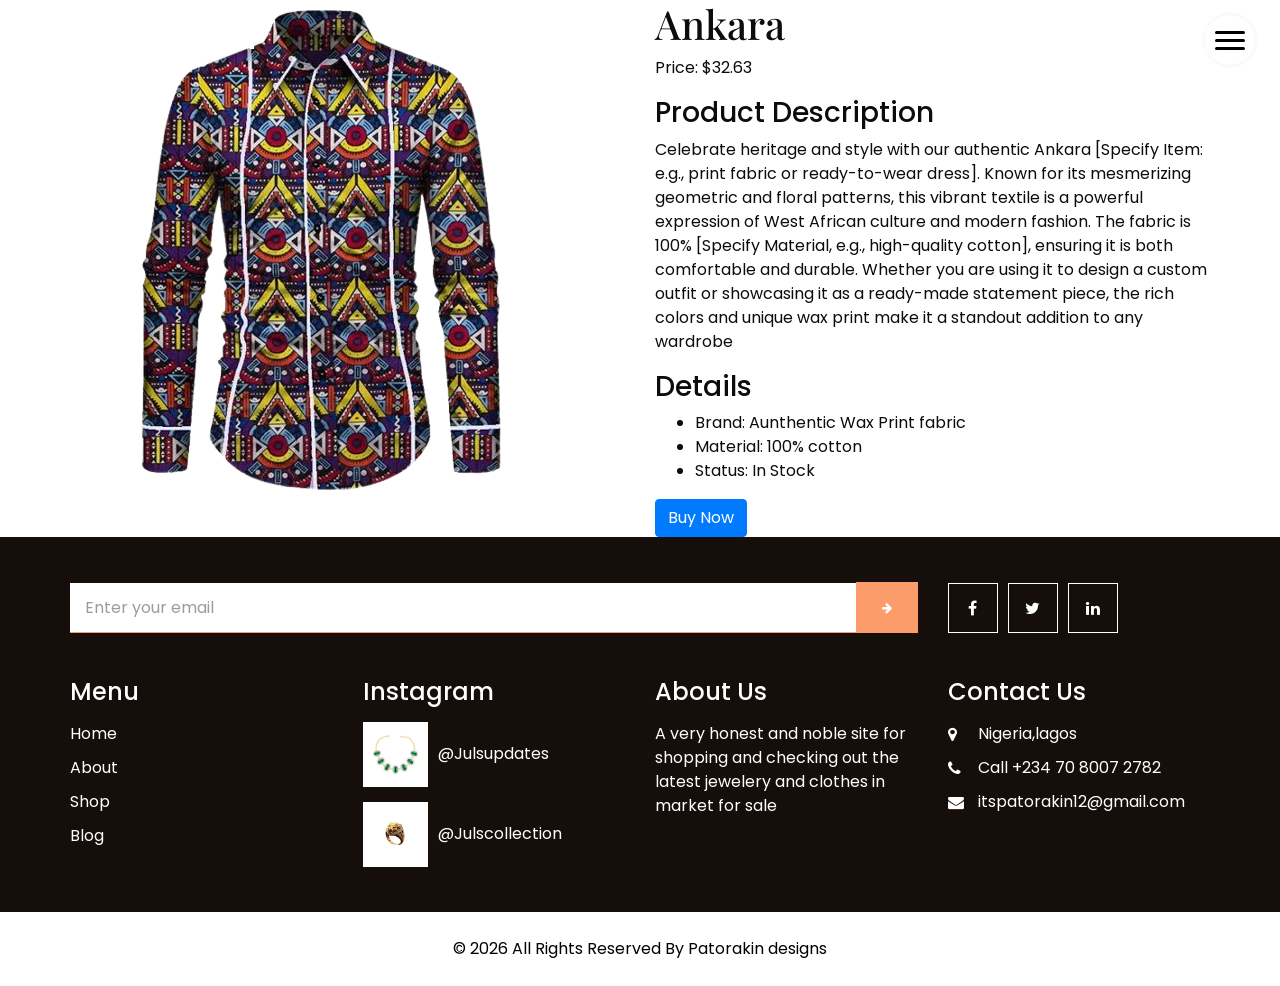
==== Ankara.html @ e6dc1581 "Add files via upload" ====
<!DOCTYPE html>
<html>

<head>
  <!-- Basic -->
  <meta charset="utf-8" />
  <meta http-equiv="X-UA-Compatible" content="IE=edge" />
  <!-- Mobile Metas -->
  <meta name="viewport" content="width=device-width, initial-scale=1, shrink-to-fit=no" />
  <!-- Site Metas -->
  <link rel="icon" href="images/favicon.png" type="image/gif" />
  <meta name="keywords" content="" />
  <meta name="description" content="" />
  <meta name="author" content="" />

  <title>Jul's Collection</title>

  <!-- bootstrap core css -->
  <link rel="stylesheet" type="text/css" href="css/bootstrap.css" />
  <!-- font awesome style -->
  <link href="css/font-awesome.min.css" rel="stylesheet" />
  <!-- Custom styles for this template -->
  <link href="css/style.css" rel="stylesheet" />
  <!-- responsive style -->
  <link href="css/responsive.css" rel="stylesheet" />

</head>

<body>

  <!-- header section strats -->
  <header class="header_section">
    <div class="container-fluid">
      <nav class="navbar navbar-expand-lg custom_nav-container">
        <a class="navbar-brand" href="index.html">
          <span>
            Juls's Collection
          </span>
        </a>
        <div class="" id="">

          <div class="custom_menu-btn">
            <button onclick="openNav()">
              <span class="s-1"> </span>
              <span class="s-2"> </span>
              <span class="s-3"> </span>
            </button>
            <div id="myNav" class="overlay">
              <div class="overlay-content">
                <a href="index.html">Home</a>
                <a href="about.html">About</a>
                <a href="shop.html">Shop</a>
                <a href="blog.html">Blog</a>
              </div>
            </div>
          </div>

        </div>
      </nav>
    </div>
  </header>
  <!-- end header section -->

   
  <section class="product-detail-section">
    <div class="container">
        <div class="row">
            
            <div class="col-md-6 product-image-container">
                <img src="images/p6.png" alt="Gucci Necklace"> 
            </div>
            
            <div class="col-md-6">
                <div class="product-info-box">
                    <h1>Ankara</h1>
                    <p class="product-price">Price: $32.63</p>
                    
                    <h3>Product Description</h3>
                    <p class="product-description">
                      Celebrate heritage and style with our authentic Ankara [Specify Item: e.g., print fabric or ready-to-wear dress]. Known for its mesmerizing geometric and floral patterns, this vibrant textile is a powerful expression of West African culture and modern fashion. The fabric is 100% [Specify Material, e.g., high-quality cotton], ensuring it is both comfortable and durable. Whether you are using it to design a custom outfit or showcasing it as a ready-made statement piece, the rich colors and unique wax print make it a standout addition to any wardrobe 
                    </p>
                    
                    <h3>Details</h3>
                    <ul>
                        <li>Brand: Aunthentic Wax Print fabric</li>
                        <li>Material: 100% cotton</li>
                         
                        <li>Status: In Stock</li>
                    </ul>
                    
                    <a href="https://yourpaymentlinkhere.com" target="_blank" class="btn btn-primary" id="buy-button">
                        Buy Now
                    </a>
                </div>
            </div>
        </div>
    </div>
</section>

   
  

  <!-- info section -->
  <section class="info_section layout_padding2">
    <div class="container">
      <div class="row info_form_social_row">
        <div class="col-md-8 col-lg-9">
          <div class="info_form">
            <form action="">
              <input type="email" placeholder="Enter your email">
              <button>
                <i class="fa fa-arrow-right" aria-hidden="true"></i>
              </button>
            </form>
          </div>
        </div>
        <div class="col-md-4 col-lg-3">

          <div class="social_box">
            <a href="">
              <i class="fa fa-facebook" aria-hidden="true"></i>
            </a>
            <a href="">
              <i class="fa fa-twitter" aria-hidden="true"></i>
            </a>
            <a href="">
              <i class="fa fa-linkedin" aria-hidden="true"></i>
            </a>
          </div>
        </div>
      </div>
      <div class="row info_main_row">
        <div class="col-md-6 col-lg-3">
          <div class="info_links">
            <h4>
              Menu
            </h4>
            <div class="info_links_menu">
              <a href="index.html">Home</a>
              <a href="about.html">About</a>
              <a href="shop.html">Shop</a>
              <a href="blog.html">Blog</a>
            </div>
          </div>
        </div>
        <div class="col-md-6 col-lg-3">
          <div class="info_insta">
            <h4>
              Instagram
            </h4>
            <div class="insta_box">
              <div class="img-box">
                <img src="images/p1.png" alt="">
              </div>
              <p>
                @Julsupdates
              </p>
            </div>
            <div class="insta_box">
              <div class="img-box">
                <img src="images/p2.png" alt="">
              </div>
              <p>
                @Julscollection
              </p>
            </div>
          </div>
        </div>
        <div class="col-md-6 col-lg-3">
          <div class="info_detail">
            <h4>
              About Us
            </h4>
            <p class="mb-0">
              A very honest and noble site for shopping and checking out the latest jewelery and clothes in market for sale 
            </p>
          </div>
        </div>
        <div class="col-md-6 col-lg-3">
          <h4>
            Contact Us
          </h4>
          <div class="info_contact">
            <a href="">
              <i class="fa fa-map-marker" aria-hidden="true"></i>
              <span>
                Nigeria,lagos
              </span>
            </a>
            <a href="">
              <i class="fa fa-phone" aria-hidden="true"></i>
              <span>
                Call +234 70 8007 2782
              </span>
            </a>
            <a href="">
              <i class="fa fa-envelope"></i>
              <span>
                itspatorakin12@gmail.com
              </span>
            </a>
          </div>
        </div>
      </div>
    </div>
  </section>

  <!-- end info_section -->


  <!-- footer section -->
  <footer class="footer_section">
    <div class="container">
      <p>
        &copy; <span id="displayYear"></span> All Rights Reserved By
        <a href="https://html.design/">Patorakin designs</a>
      </p>
    </div>
  </footer>
  <!-- footer section -->


  <!-- jQery -->
  <script src="js/jquery-3.4.1.min.js"></script>
  <!-- bootstrap js -->
  <script src="js/bootstrap.js"></script>
  <!-- custom js -->
  <script src="js/custom.js"></script>

</body>

</html>
---- css/style.css ----
@import url("https://fonts.googleapis.com/css2?family=Playfair+Display:wght@400;500;600;700&family=Poppins:wght@400;500;600;700&display=swap");
/* fonts import */
@import url("../fonts/octin_sports_rg.ttf");
body {
  font-family: "Poppins", sans-serif;
  color: #0c0c0c;
  background-color: #ffffff;
  overflow-x: hidden;
}

.layout_padding {
  padding: 90px 0;
}

.layout_padding2 {
  padding: 45px 0;
}

.layout_padding2-top {
  padding-top: 45px;
}

.layout_padding2-bottom {
  padding-bottom: 45px;
}

.layout_padding-top {
  padding-top: 90px;
}

.layout_padding-bottom {
  padding-bottom: 90px;
}

.long_section {
  margin-left: 45px;
  margin-right: 45px;
  padding-left: 15px;
  padding-right: 15px;
}

.heading_container {
  display: -webkit-box;
  display: -ms-flexbox;
  display: flex;
  -webkit-box-orient: vertical;
  -webkit-box-direction: normal;
      -ms-flex-direction: column;
          flex-direction: column;
  -webkit-box-align: start;
      -ms-flex-align: start;
          align-items: flex-start;
  font-family: 'Playfair Display', serif;
}

.heading_container h2 {
  position: relative;
  font-weight: bold;
  text-transform: uppercase;
  margin: 0;
}

.heading_container.heading_center {
  -webkit-box-align: center;
      -ms-flex-align: center;
          align-items: center;
  text-align: center;
}

h1,
h2 {
  font-family: 'Playfair Display', serif;
}

/*header section*/
.header_section {
  position: absolute;
  top: 0;
  width: 100%;
  z-index: 9;
}

.header_section .container-fluid {
  padding-right: 25px;
  padding-left: 25px;
}

.header_section .nav_container {
  margin: 0 auto;
}

.header_section.innerpage_header {
  position: relative;
  background: -webkit-gradient(linear, left top, right top, from(#160e0b), to(#160e0b));
  background: linear-gradient(to right, #160e0b, #160e0b);
  padding: 10px 0;
}

.custom_nav-container {
  padding-left: 0;
  padding-right: 0;
}

.custom_menu-btn {
  position: fixed;
  right: 25px;
  top: 15px;
  width: 50px;
  height: 50px;
}

.custom_menu-btn::before {
  content: "";
  position: absolute;
  top: 0;
  right: 0;
  width: 100%;
  height: 100%;
  background-color: white;
  -webkit-box-shadow: 0 0 5px 0 rgba(0, 0, 0, 0.07);
          box-shadow: 0 0 5px 0 rgba(0, 0, 0, 0.07);
  z-index: 7;
  border-radius: 100%;
  -webkit-transition: all .3s;
  transition: all .3s;
}

.custom_menu-btn.menu_btn-style::before {
  width: 100vh;
  height: 100vh;
  background-color: #160e0b;
  -webkit-transform: scale(5);
          transform: scale(5);
  border-radius: 0;
}

.custom_menu-btn button {
  width: 50px;
  height: 50px;
  outline: none;
  border: none;
  border-radius: 100%;
  display: -webkit-box;
  display: -ms-flexbox;
  display: flex;
  -webkit-box-orient: vertical;
  -webkit-box-direction: normal;
      -ms-flex-direction: column;
          flex-direction: column;
  -webkit-box-align: center;
      -ms-flex-align: center;
          align-items: center;
  -webkit-box-pack: center;
      -ms-flex-pack: center;
          justify-content: center;
  background-color: transparent;
  position: relative;
  z-index: 999;
  margin: 0;
}

.custom_menu-btn button span {
  display: block;
  width: 30px;
  height: 3px;
  background-color: #000000;
  margin: 2.5px 0;
  -webkit-transition: all 0.3s;
  transition: all 0.3s;
  border-radius: 15px;
}

.custom_menu-btn .s-2 {
  -webkit-transition: all 0.1s;
  transition: all 0.1s;
}

.menu_btn-style button span {
  background-color: #ffffff;
}

.menu_btn-style button .s-1 {
  -webkit-transform: rotate(45deg) translate(6px, 6px);
          transform: rotate(45deg) translate(6px, 6px);
}

.menu_btn-style button .s-2 {
  -webkit-transform: translateX(100px);
          transform: translateX(100px);
}

.menu_btn-style button .s-3 {
  -webkit-transform: rotate(-45deg) translate(5px, -5px);
          transform: rotate(-45deg) translate(5px, -5px);
}

.overlay {
  height: 100%;
  width: 0;
  position: fixed;
  top: 0;
  left: 0;
  overflow-x: hidden;
  -webkit-transition: 0.5s;
  transition: 0.5s;
  z-index: 9;
}

.overlay .closebtn {
  position: absolute;
  top: 0;
  right: 30px;
  font-size: 60px;
}

.overlay a {
  padding: 0px;
  text-decoration: none;
  font-size: 22px;
  color: #ffffff;
  display: block;
  -webkit-transition: 0.3s;
  transition: 0.3s;
  margin-bottom: 15px;
  text-transform: uppercase;
  font-weight: 600;
  opacity: 0;
}

.overlay a:hover {
  color: #fd9c6b;
}

.overlay-content {
  position: relative;
  top: 30%;
  width: 100%;
  text-align: center;
  margin-top: 30px;
  z-index: 99;
}

.menu_width {
  width: 100%;
}

.menu_width.overlay a {
  opacity: 1;
}

a,
a:hover,
a:focus {
  text-decoration: none;
}

a:hover,
a:focus {
  color: initial;
}

.btn,
.btn:focus {
  outline: none !important;
  -webkit-box-shadow: none;
          box-shadow: none;
}

.navbar-brand {
  margin-top: 10px;
}

.navbar-brand span {
  font-size: 24px;
  font-weight: 700;
  color: #ffffff;
  text-transform: uppercase;
}

/*end header section*/
/* slider section */
.slider_section {
  min-height: 100vh;
  -webkit-box-flex: 1;
      -ms-flex: 1;
          flex: 1;
  display: -webkit-box;
  display: -ms-flexbox;
  display: flex;
  -webkit-box-align: center;
      -ms-flex-align: center;
          align-items: center;
  position: relative;
}

.slider_section .row {
  -webkit-box-align: center;
      -ms-flex-align: center;
          align-items: center;
}

.slider_section .detail-box {
  position: relative;
  z-index: 4;
  color: #ffffff;
  padding: 75px 0;
}

.slider_section .detail-box h1 {
  font-weight: bold;
  font-size: 3rem;
}

.slider_section .detail-box p {
  width: 75%;
  margin-top: 15px;
}

.slider_section .detail-box .slider-link {
  display: inline-block;
  padding: 10px 45px;
  background-color: transparent;
  color: #fd9c6b;
  border-radius: 5px;
  border: 1px solid #fd9c6b;
  -webkit-transition: all .2s;
  transition: all .2s;
  margin-top: 35px;
}

.slider_section .detail-box .slider-link:hover {
  background-color: #fd9c6b;
  color: #ffffff;
}

.slider_section .slider_bg_box {
  position: absolute;
  top: 0;
  left: 0;
  width: 100%;
  height: 100%;
  z-index: 2;
  overflow: hidden;
}

.slider_section .slider_bg_box img {
  width: 100%;
  height: 100%;
  -o-object-fit: cover;
     object-fit: cover;
  -o-object-position: top right;
     object-position: top right;
}

.shop_section .heading_container {
  margin-bottom: 20px;
}

.shop_section .box {
  background-color: #eeeeee;
  position: relative;
  padding: 10px;
  margin-top: 25px;
}

.shop_section .box a {
  color: #000000;
}

.shop_section .box .img-box {
  display: -webkit-box;
  display: -ms-flexbox;
  display: flex;
  -webkit-box-pack: center;
      -ms-flex-pack: center;
          justify-content: center;
  -webkit-box-align: center;
      -ms-flex-align: center;
          align-items: center;
  padding: 15px 30px;
  height: 245px;
}

.shop_section .box .img-box img {
  max-width: 100%;
  max-height: 145px;
}

.shop_section .box .detail-box {
  display: -webkit-box;
  display: -ms-flexbox;
  display: flex;
  -webkit-box-pack: justify;
      -ms-flex-pack: justify;
          justify-content: space-between;
}

.shop_section .box .detail-box h6 span {
  color: #fd9c6b;
}

.shop_section .box .new {
  width: 50px;
  height: 50px;
  position: absolute;
  top: 10px;
  left: 10px;
  background-color: #ffffff;
  display: -webkit-box;
  display: -ms-flexbox;
  display: flex;
  -webkit-box-pack: center;
      -ms-flex-pack: center;
          justify-content: center;
  -webkit-box-align: center;
      -ms-flex-align: center;
          align-items: center;
  border-radius: 100%;
  font-size: 15px;
}

.shop_section .btn-box {
  display: -webkit-box;
  display: -ms-flexbox;
  display: flex;
  -webkit-box-pack: center;
      -ms-flex-pack: center;
          justify-content: center;
  margin-top: 45px;
}

.shop_section .btn-box a {
  display: inline-block;
  padding: 10px 40px;
  background-color: #fd9c6b;
  color: #ffffff;
  border-radius: 5px;
  border: 1px solid #fd9c6b;
  -webkit-transition: all .2s;
  transition: all .2s;
}

.shop_section .btn-box a:hover {
  background-color: transparent;
  color: #fd9c6b;
}

.about_section .row {
  -webkit-box-align: center;
      -ms-flex-align: center;
          align-items: center;
}

.about_section .img-box {
  position: relative;
  padding: 25px 0 0 25px;
}

.about_section .img-box img {
  width: 100%;
  position: relative;
}

.about_section .img-box::before {
  content: "";
  position: absolute;
  top: 0;
  left: 0;
  width: 250px;
  height: 250px;
  background-color: #160e0b;
}

.about_section .detail-box p {
  margin-top: 10px;
  margin-bottom: 35px;
}

.about_section .detail-box a {
  display: inline-block;
  padding: 10px 45px;
  background-color: #fd9c6b;
  color: #ffffff;
  border-radius: 0;
  border: 1px solid #fd9c6b;
  -webkit-transition: all .2s;
  transition: all .2s;
}

.about_section .detail-box a:hover {
  background-color: transparent;
  color: #fd9c6b;
}

.offer_section .row > div {
  display: -webkit-box;
  display: -ms-flexbox;
  display: flex;
  -webkit-box-orient: vertical;
  -webkit-box-direction: normal;
      -ms-flex-direction: column;
          flex-direction: column;
  -webkit-box-pack: stretch;
      -ms-flex-pack: stretch;
          justify-content: stretch;
}

.offer_section .box {
  margin: 10px;
  height: 100%;
  position: relative;
  min-height: 175px;
}

.offer_section .box img {
  width: 100%;
  min-height: 100%;
}

.offer_section .box .detail-box {
  position: absolute;
  top: 0;
  left: 0;
  width: 100%;
  height: 100%;
  display: -webkit-box;
  display: -ms-flexbox;
  display: flex;
  -webkit-box-orient: vertical;
  -webkit-box-direction: normal;
      -ms-flex-direction: column;
          flex-direction: column;
  -webkit-box-align: start;
      -ms-flex-align: start;
          align-items: flex-start;
  -webkit-box-pack: center;
      -ms-flex-pack: center;
          justify-content: center;
  color: #ffffff;
  padding: 25px;
  background-color: rgba(0, 0, 0, 0.15);
}

.offer_section .box .detail-box h2 {
  font-weight: bold;
}

.offer_section .box .detail-box a {
  display: inline-block;
  padding: 8px 40px;
  background-color: transparent;
  color: #fd9c6b;
  border-radius: 0;
  border: 1px solid #fd9c6b;
  -webkit-transition: all .2s;
  transition: all .2s;
  margin-top: 10px;
}

.offer_section .box .detail-box a:hover {
  background-color: #fd9c6b;
  color: #ffffff;
}

.offer_section .box.offer-box1 {
  min-height: 225px;
}

.offer_section .box.offer-box1 .detail-box {
  -webkit-box-pack: start;
      -ms-flex-pack: start;
          justify-content: flex-start;
}

.offer_section .box.offer-box1 .detail-box h2 {
  font-size: 3rem;
}

.offer_section .box.offer-box2 .detail-box h2, .offer_section .box.offer-box3 .detail-box h2 {
  font-size: 2rem;
}

.offer_section .box.offer-box2 .detail-box {
  -webkit-box-align: end;
      -ms-flex-align: end;
          align-items: flex-end;
  -webkit-box-pack: end;
      -ms-flex-pack: end;
          justify-content: flex-end;
}

.offer_section .box.offer-box3 .detail-box {
  -webkit-box-align: start;
      -ms-flex-align: start;
          align-items: flex-start;
  -webkit-box-pack: end;
      -ms-flex-pack: end;
          justify-content: flex-end;
}

.blog_section .heading_container {
  -webkit-box-align: center;
      -ms-flex-align: center;
          align-items: center;
}

.blog_section .heading_container h2::before {
  left: 50%;
  -webkit-transform: translateX(-50%);
          transform: translateX(-50%);
}

.blog_section .box {
  margin-top: 55px;
  background-color: #f1f2f3;
}

.blog_section .box .img-box {
  position: relative;
}

.blog_section .box .img-box .blog_date {
  position: absolute;
  left: 25px;
  bottom: -15px;
  padding: 10px 15px;
  font-size: 18px;
  background-color: #160e0b;
  margin: 0;
  text-align: center;
  border: 3px solid #ffffff;
  color: #ffffff;
}

.blog_section .box .img-box img {
  width: 100%;
}

.blog_section .box .detail-box {
  margin-top: 10px;
  padding: 25px;
}

.blog_section .box .detail-box h5 {
  font-weight: bold;
}

.blog_section .box .detail-box p {
  font-size: 15px;
}

.blog_section .box .detail-box a {
  display: inline-block;
  padding: 10px 30px;
  background-color: transparent;
  color: #160e0b;
  border-radius: 0;
  border: 1px solid #160e0b;
  -webkit-transition: all .2s;
  transition: all .2s;
}

.blog_section .box .detail-box a:hover {
  background-color: #160e0b;
  color: #ffffff;
}

.client_section .heading_container {
  -webkit-box-align: center;
      -ms-flex-align: center;
          align-items: center;
}

.client_section .box {
  display: -webkit-box;
  display: -ms-flexbox;
  display: flex;
  -webkit-box-orient: vertical;
  -webkit-box-direction: normal;
      -ms-flex-direction: column;
          flex-direction: column;
  -webkit-box-align: center;
      -ms-flex-align: center;
          align-items: center;
  text-align: center;
  margin: 45px;
  padding: 35px 25px;
  border-radius: 15px;
  background-color: #160e0b;
  color: #ffffff;
}

.client_section .box .img-box {
  margin-bottom: 15px;
  min-width: 145px;
  max-width: 145px;
  overflow: hidden;
}

.client_section .box .img-box img {
  width: 100%;
  border-radius: 100%;
  border: 7px solid rgba(255, 255, 255, 0.45);
}

.client_section .box .detail-box {
  display: -webkit-box;
  display: -ms-flexbox;
  display: flex;
  -webkit-box-orient: vertical;
  -webkit-box-direction: normal;
      -ms-flex-direction: column;
          flex-direction: column;
}

.client_section .box .detail-box .name img {
  width: 25px;
  margin-bottom: 5px;
}

.client_section .box .detail-box .name h6 {
  color: #fd9c6b;
  font-size: 20px;
}

.client_section .carousel_btn-container {
  display: -webkit-box;
  display: -ms-flexbox;
  display: flex;
  -webkit-box-pack: center;
      -ms-flex-pack: center;
          justify-content: center;
}

.client_section .carousel-control-prev,
.client_section .carousel-control-next {
  position: unset;
  width: 45px;
  height: 45px;
  border: none;
  opacity: 1;
  background-repeat: no-repeat;
  background-size: 12px;
  background-position: center;
  background-color: #fd9c6b;
  background-position: center;
  border-radius: 5px;
  margin: 0 2.5px;
}

.client_section .carousel-control-prev:hover,
.client_section .carousel-control-next:hover {
  background-color: #160e0b;
}

.client_section .carousel-control-next {
  left: initial;
}

.info_section {
  background-color: #160e0b;
  color: #ffffff;
}

.info_section .info_form_social_row {
  -webkit-box-align: center;
      -ms-flex-align: center;
          align-items: center;
  margin-bottom: 45px;
}

.info_section .info_form {
  width: 100%;
}

.info_section .info_form form {
  display: -webkit-box;
  display: -ms-flexbox;
  display: flex;
  -webkit-box-align: end;
      -ms-flex-align: end;
          align-items: flex-end;
}

.info_section .info_form form input {
  -webkit-box-flex: 1;
      -ms-flex: 1;
          flex: 1;
  background-color: #ffffff;
  height: 50px;
  padding-left: 15px;
  outline: none;
  color: #ffffff;
  border: none;
  border-bottom: 1px solid #fd9c6b;
}

.info_section .info_form form input::-webkit-input-placeholder {
  color: #9c9c9c;
}

.info_section .info_form form input:-ms-input-placeholder {
  color: #9c9c9c;
}

.info_section .info_form form input::-ms-input-placeholder {
  color: #9c9c9c;
}

.info_section .info_form form input::placeholder {
  color: #9c9c9c;
}

.info_section .info_form form button {
  background-color: transparent;
  color: #fd9c6b;
  text-transform: uppercase;
  font-size: 12px;
  outline: none;
  border: none;
  display: inline-block;
  padding: 15.5px 25px;
  background-color: #fd9c6b;
  color: #ffffff;
  border-radius: 0;
  border: 1px solid #fd9c6b;
  -webkit-transition: all .2s;
  transition: all .2s;
}

.info_section .info_form form button:hover {
  background-color: transparent;
  color: #fd9c6b;
}

.info_section .social_box {
  width: 100%;
  display: -webkit-box;
  display: -ms-flexbox;
  display: flex;
}

.info_section .social_box a {
  display: -webkit-box;
  display: -ms-flexbox;
  display: flex;
  -webkit-box-pack: center;
      -ms-flex-pack: center;
          justify-content: center;
  -webkit-box-align: center;
      -ms-flex-align: center;
          align-items: center;
  width: 50px;
  height: 50px;
  border: 1px solid #ffffff;
  color: #ffffff;
  margin-right: 10px;
}

.info_section .social_box a:hover {
  color: #fd9c6b;
  border-color: #fd9c6b;
}

.info_section h4 {
  margin-bottom: 15px;
}

.info_section .info_links .info_links_menu {
  display: -webkit-box;
  display: -ms-flexbox;
  display: flex;
  -webkit-box-orient: vertical;
  -webkit-box-direction: normal;
      -ms-flex-direction: column;
          flex-direction: column;
}

.info_section .info_links .info_links_menu a {
  color: #ffffff;
}

.info_section .info_links .info_links_menu a:not(:nth-last-child(1)) {
  margin-bottom: 10px;
}

.info_section .info_links .info_links_menu a:hover {
  color: #fd9c6b;
}

.info_section .info_insta .insta_box {
  display: -webkit-box;
  display: -ms-flexbox;
  display: flex;
  -webkit-box-align: center;
      -ms-flex-align: center;
          align-items: center;
}

.info_section .info_insta .insta_box .img-box {
  width: 65px;
  min-width: 65px;
  height: 65px;
  padding: 10px;
  display: -webkit-box;
  display: -ms-flexbox;
  display: flex;
  -webkit-box-pack: center;
      -ms-flex-pack: center;
          justify-content: center;
  -webkit-box-align: center;
      -ms-flex-align: center;
          align-items: center;
  margin-right: 10px;
  background-color: #ffffff;
}

.info_section .info_insta .insta_box .img-box img {
  max-width: 100%;
  max-height: 100%;
}

.info_section .info_insta .insta_box p {
  margin: 0;
}

.info_section .info_insta .insta_box:not(:nth-last-child(1)) {
  margin-bottom: 15px;
}

.info_section .info_contact a {
  display: -webkit-box;
  display: -ms-flexbox;
  display: flex;
  -webkit-box-align: center;
      -ms-flex-align: center;
          align-items: center;
  color: #ffffff;
  margin-bottom: 10px;
}

.info_section .info_contact a i {
  margin-right: 5px;
  width: 25px;
}

.info_section .info_contact a:hover:hover {
  color: #fd9c6b;
}

/* footer section*/
.footer_section {
  position: relative;
  text-align: center;
}

.footer_section p {
  color: #000000;
  padding: 25px 0;
  margin: 0;
}

.footer_section p a {
  color: inherit;
}
/*# sourceMappingURL=style.css.map */
---- css/responsive.css ----
@media (max-width: 1300px) {}

@media (max-width: 1120px) {}

@media (max-width: 992px) {

  .slider_section {
    min-height: auto;
  }

  .slider_section .detail-box {
    padding: 90px 0 75px 0;
  }

  .info_main_row>div:nth-child(1) {
    margin-bottom: 25px;
  }

  .info_main_row>div:nth-child(2) {
    margin-bottom: 25px;
  }
}

@media (max-width: 800px) {}

@media (max-width: 768px) {
  .slider_section .detail-box h1 {
    font-size: 2.5rem;
  }

  .slider_section .slider_bg_box img {
    object-position: 20% center;
  }

  .about_section .img-box {
    margin-bottom: 45px;

  }

  .contact_section .form_container {
    margin-bottom: 45px;
  }

  .client_section .box {
    flex-direction: column;
    text-align: center;
    margin: 45px 15px;
  }

  .client_section .box .detail-box {
    align-items: center;
  }

  .client_section .box .img-box {
    margin-right: 0;
    margin-bottom: 25px;
  }

  .info_main_row>div {
    display: flex;
    flex-direction: column;
    align-items: center;
    text-align: center;

  }

  .info_main_row>div:not(:nth-last-child(1)) {
    margin-bottom: 25px;
  }

  .info_section .social_box {
    justify-content: center;
    margin-top: 25px;
  }

  .info_section .info_contact {
    display: flex;
    flex-direction: column;
    align-items: center;
  }

}

@media (max-width: 576px) {
  .info_section .info_insta .insta_box {
    flex-direction: column;
  }

  .info_section .info_insta .insta_box .img-box {
    margin-right: 0;
    margin-bottom: 10px;
  }

}

@media (max-width: 480px) {
  .about_section .img-box::before {
    width: 150px;
    height: 150px;
  }

  .slider_section .slider_bg_box img {
    object-position: 40% center;
  }
}

@media (max-width: 420px) {}

@media (max-width: 376px) {
  .slider_section .detail-box h1 {
    font-size: 2rem;
  }
}

@media (min-width: 1200px) {
  .container {
    max-width: 1170px;
  }
}
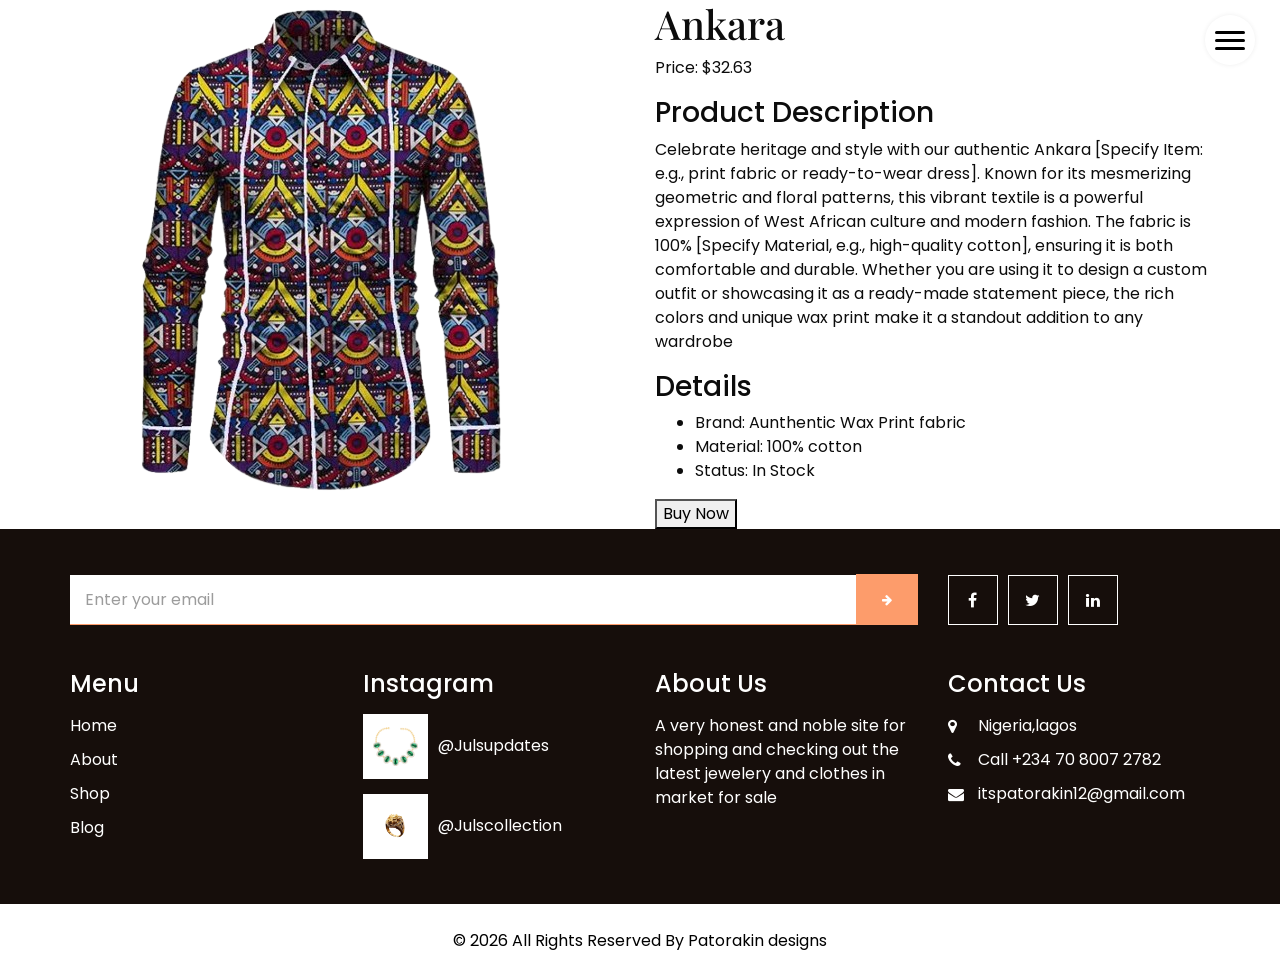
==== commit c16622de: "Implement Paystack payment integration for Ankara Added payment functionality using Paystack for pur" ====
--- a/Ankara.html
+++ b/Ankara.html
@@ -88,9 +88,28 @@
                         <li>Status: In Stock</li>
                     </ul>
                     
-                    <a href="https://yourpaymentlinkhere.com" target="_blank" class="btn btn-primary" id="buy-button">
-                        Buy Now
-                    </a>
+                     <button onclick="payWithPaystack()">Buy Now</button>
+                     <script src="https://js.paystack.co/v1/inline.js"></script>
+
+<script>
+function payWithPaystack() {
+  var handler = PaystackPop.setup({
+    key:  'pk_live_6976f1c00e238934081155d389b38ade3617cd75', // Replace with your Paystack public key
+    email: 'customer@example.com', // Optionally collect email dynamically
+    amount: 47285.65 * 100, // Replace 5000 with your product price in Naira
+    currency: "NGN",
+    ref: '' + Math.floor((Math.random() * 1000000000) + 1), // Random reference
+    callback: function(response){
+      alert('Payment successful. Transaction ref is ' + response.reference);
+      window.location.href = "success.html"; // Redirect after payment
+    },
+    onClose: function(){
+      alert('Payment window closed.');
+    }
+  });
+  handler.openIframe();
+}
+</script>
                 </div>
             </div>
         </div>
@@ -229,4 +248,5 @@
 
 </body>
 
-</html>+
+</html>
